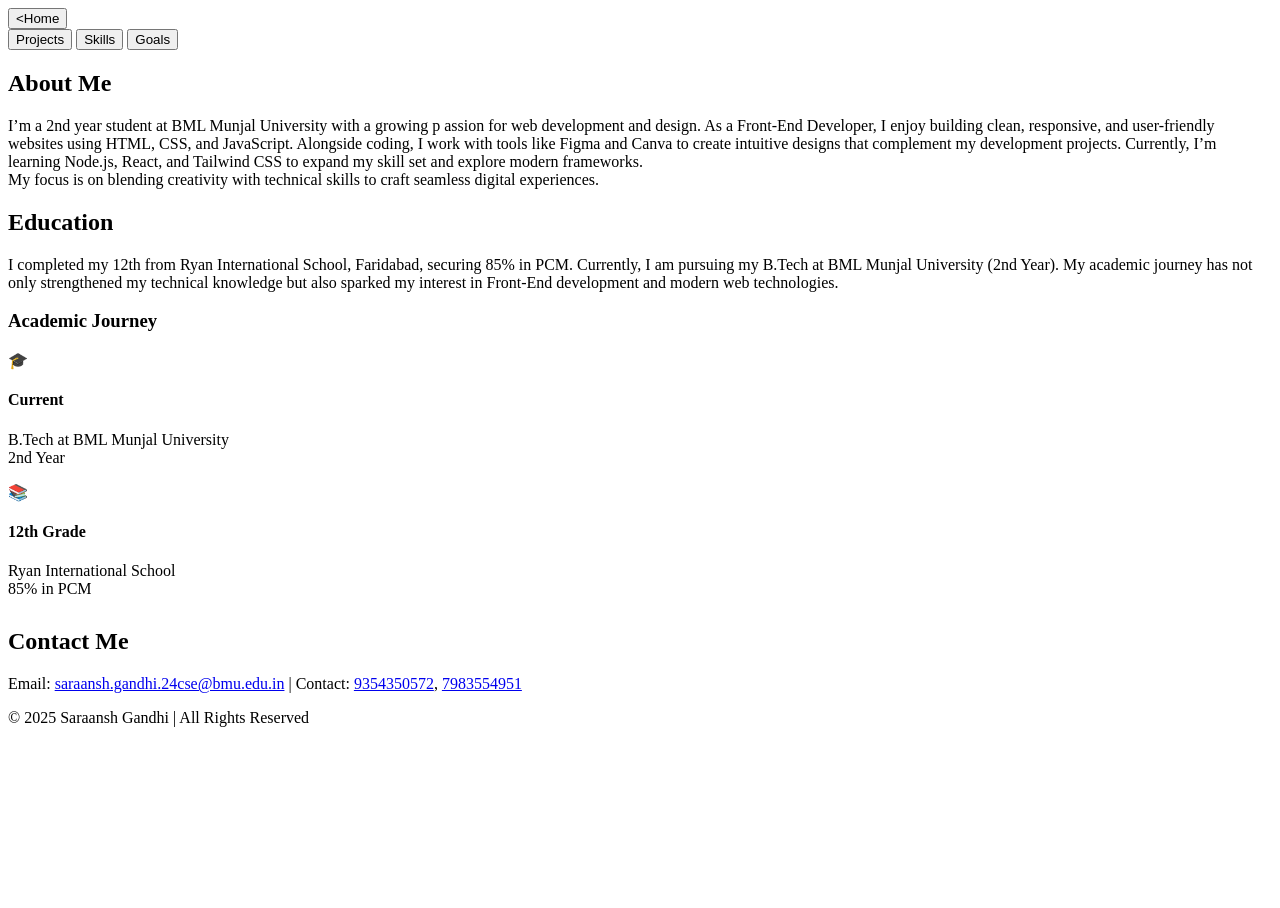
==== About-me.html @ b0785ec8 "Add files via upload" ====
<!DOCTYPE html>
<html lang="en">

<head>
  <meta charset="UTF-8">
  <meta name="viewport" content="width=device-width, initial-scale=1.0">
  <title>About Me - Saraansh Gandhi</title>
  <link rel="stylesheet" href="CSS/About-me.css">
  <style>
    html, body {
      height: 100%;
    }
  </style>
</head>

<body>
  <header>
    <div class="Header-Sec">
      <div class="left-side">
        <button class="nav-btn home"> &lt;Home </button>
      </div>
      <div class="right-side">
        <button class="nav-btn project">Projects</button>
        <button class="nav-btn skill">Skills</button>
        <button class="nav-btn goal">Goals</button>
      </div>
    </div>
  </header>

  <div class="middle-section">
    <h2>About Me</h2>
    <p>
      I’m a 2nd year student at BML Munjal University with a growing p  assion for web development and design. As a <span class="highlight">Front-End Developer</span>, I enjoy building clean, responsive, and user-friendly websites using HTML, CSS, and <span class="highlight">JavaScript</span>. 
      Alongside coding, I work with tools like <span class="UI">Figma and Canva</span> to create intuitive designs that complement my development projects. Currently, I’m learning <span class="highlight">Node.js, React, and Tailwind CSS</span> to expand my skill set and explore modern frameworks. <br>
      My focus is on blending creativity with technical skills to craft seamless digital experiences.
    </p>

    <h2>Education</h2>
    <p>
      I completed my 12th from Ryan International School, Faridabad, securing <span class="highlight">85%</span> in PCM. 
      Currently, I am pursuing my B.Tech at BML Munjal University (2nd Year). My academic journey has not only strengthened my technical knowledge but also sparked my interest in Front-End development and modern web technologies.
    </p>

    <!-- ✅ Education Cards Section -->
    <div class="education-section" style="margin-bottom: 30px;">
      <h3>Academic Journey</h3>
      <div class="edu-grid">
        <div class="edu-card">
          <div class="edu-icon">🎓</div>
          <h4>Current</h4>
          <p>B.Tech at BML Munjal University<br>2nd Year</p>
        </div>
        <div class="edu-card">
          <div class="edu-icon">📚</div>
          <h4>12th Grade</h4>
          <p>Ryan International School<br>85% in PCM</p>
        </div>
      </div>
    </div>
  </div>

  <!-- Footer -->
  <footer class="footer">
    <h2>Contact Me</h2>
    <p style="margin-top: 20px;">
      Email: <a href="mailto:saraansh.gandhi.24cse@bmu.edu.in">saraansh.gandhi.24cse@bmu.edu.in</a> |
      Contact: <a href="tel:+919354350572">9354350572</a>, <a href="tel:+917983554951">7983554951</a>
    </p>
    <p class="footer-copy">© 2025 Saraansh Gandhi | All Rights Reserved</p>
  </footer>

  <script src="JS/about.js"></script>
</body>
</html>
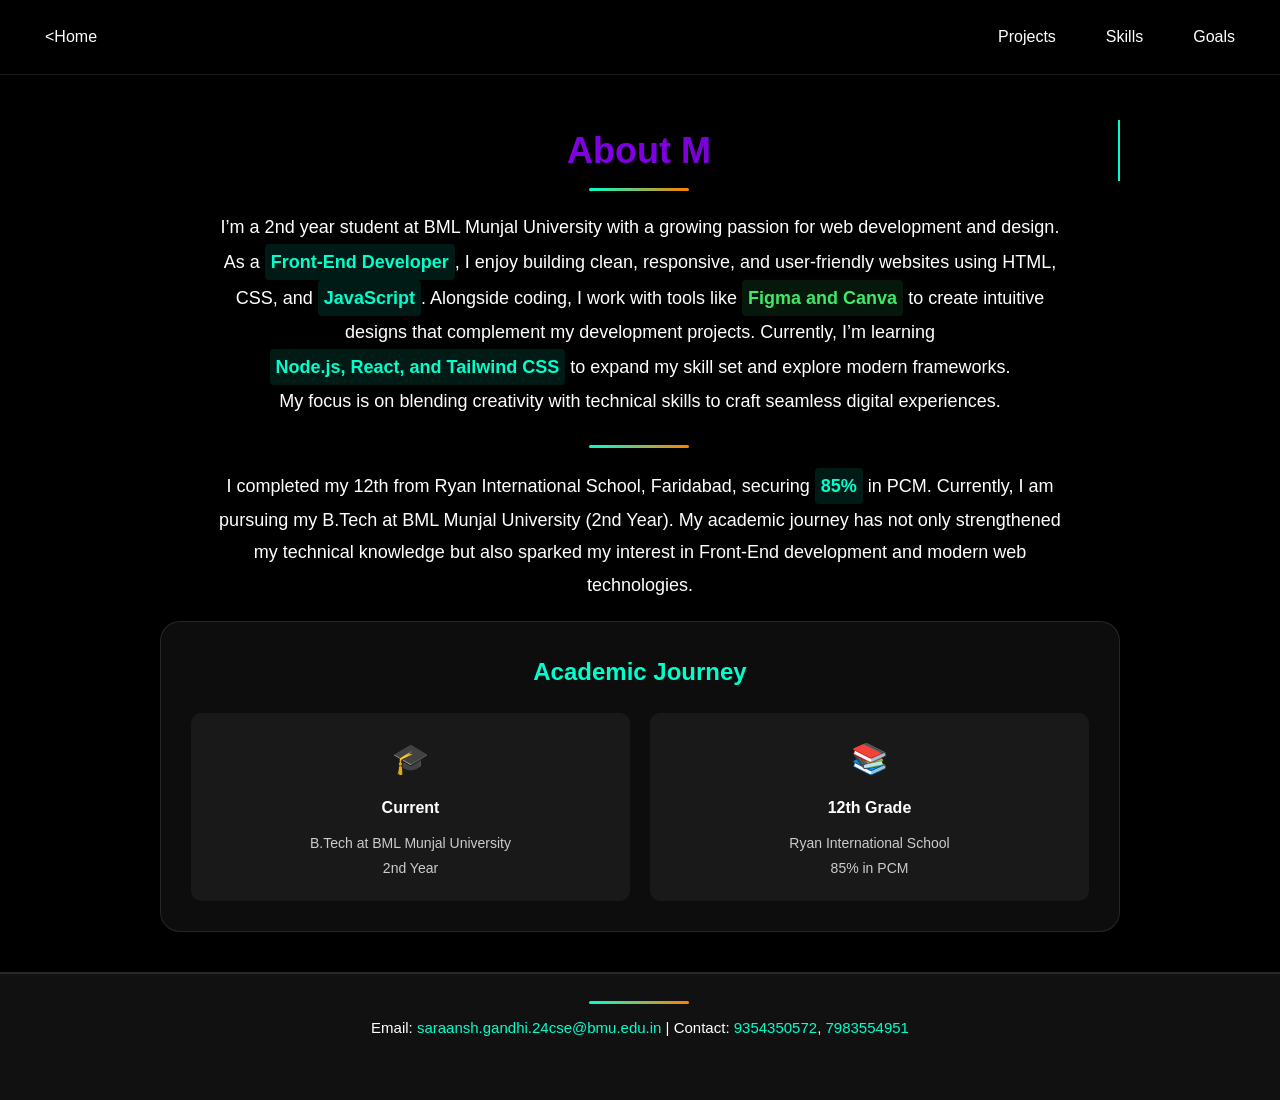
==== commit 8492852f: "Update About-me.html" ====
--- a/About-me.html
+++ b/About-me.html
@@ -5,7 +5,7 @@
   <meta charset="UTF-8">
   <meta name="viewport" content="width=device-width, initial-scale=1.0">
   <title>About Me - Saraansh Gandhi</title>
-  <link rel="stylesheet" href="CSS/About-me.css">
+  <link rel="stylesheet" href="About-me.css">
   <style>
     html, body {
       height: 100%;
@@ -30,7 +30,7 @@
   <div class="middle-section">
     <h2>About Me</h2>
     <p>
-      I’m a 2nd year student at BML Munjal University with a growing p  assion for web development and design. As a <span class="highlight">Front-End Developer</span>, I enjoy building clean, responsive, and user-friendly websites using HTML, CSS, and <span class="highlight">JavaScript</span>. 
+      I’m a 2nd year student at BML Munjal University with a growing passion for web development and design. As a <span class="highlight">Front-End Developer</span>, I enjoy building clean, responsive, and user-friendly websites using HTML, CSS, and <span class="highlight">JavaScript</span>. 
       Alongside coding, I work with tools like <span class="UI">Figma and Canva</span> to create intuitive designs that complement my development projects. Currently, I’m learning <span class="highlight">Node.js, React, and Tailwind CSS</span> to expand my skill set and explore modern frameworks. <br>
       My focus is on blending creativity with technical skills to craft seamless digital experiences.
     </p>
@@ -69,6 +69,6 @@
     <p class="footer-copy">© 2025 Saraansh Gandhi | All Rights Reserved</p>
   </footer>
 
-  <script src="JS/about.js"></script>
+  <script src="about.js"></script>
 </body>
 </html>
--- a/About-me.css
+++ b/About-me.css
@@ -0,0 +1,359 @@
+* {
+    margin: 0;
+    padding: 0;
+    box-sizing: border-box;
+}
+
+body {
+    font-family: "Segoe UI", Roboto, sans-serif;
+    background-color: #000;
+    color: #fff;
+    line-height: 1.7;
+    overflow-x: hidden;
+    padding-top: 80px;
+    opacity: 0;
+    transition: opacity 0.5s ease;
+}
+
+.Header-Sec {
+    display: flex;
+    justify-content: space-between;
+    align-items: center;
+    padding: 20px 30px;
+    position: fixed;
+    top: 0;
+    left: 0;
+    right: 0;
+    background-color: rgba(0, 0, 0, 0.95);
+    backdrop-filter: blur(10px);
+    z-index: 1000;
+    border-bottom: 1px solid rgba(255, 255, 255, 0.1);
+}
+
+.left-side {
+    display: flex;
+}
+
+.right-side {
+    display: flex;
+    gap: 20px;
+}
+
+.nav-btn {
+    background: none;
+    border: none;
+    color: #fff;
+    font-size: 16px;
+    cursor: pointer;
+    padding: 8px 15px;
+    border-radius: 6px;
+    transition: all 0.3s ease;
+    position: relative;
+    overflow: hidden;
+}
+
+.nav-btn::before {
+    content: '';
+    position: absolute;
+    top: 0;
+    left: -100%;
+    width: 100%;
+    height: 100%;
+    background: linear-gradient(90deg, transparent, rgba(255, 255, 255, 0.2), transparent);
+    transition: left 0.5s ease;
+}
+
+.nav-btn:hover::before {
+    left: 100%;
+}
+
+.nav-btn:hover {
+    transform: scale(1.1);
+    color: #00ffcc;
+    background: rgba(255, 255, 255, 0.1);
+    box-shadow: 0 5px 15px rgba(0, 255, 204, 0.3);
+}
+
+.middle-section {
+    max-width: 1000px;
+    margin: 0 auto;
+    /* FIX: Removed bottom padding (40px) to eliminate large space after content */
+    padding: 40px 20px 0 20px; 
+    opacity: 0;
+    transform: translateY(30px);
+    transition: all 0.8s ease;
+}
+
+h2 {
+    font-weight: 700;
+    display: flex;
+    font-size: 36px;
+    justify-content: center;
+    margin-bottom: 30px;
+    background: linear-gradient(
+        270deg,
+        #ff0000,
+        #ff7f00,
+        #ffff00,
+        #00ff00,
+        #0000ff,
+        #4b0082,
+        #8f00ff
+    );
+    background-size: 1200% 1200%;
+    -webkit-background-clip: text;
+    background-clip: text;
+    -webkit-text-fill-color: transparent;
+    animation: gradientMove 7s linear infinite, scalePulse 3s ease-in-out infinite;
+    position: relative;
+}
+
+h2::after {
+    content: '';
+    position: absolute;
+    bottom: -10px;
+    left: 50%;
+    transform: translateX(-50%);
+    width: 100px;
+    height: 3px;
+    background: linear-gradient(90deg, #00ffcc, #ff7f00);
+    border-radius: 2px;
+    animation: expandLine 1s ease-out forwards;
+}
+
+@keyframes expandLine {
+    from {
+        width: 0;
+    }
+    to {
+        width: 100px;
+    }
+}
+
+p {
+    justify-content: center;
+    align-items: center;
+    text-align: center;
+    font-size: 18px;
+    margin: 30px 50px 20px 50px;
+    line-height: 1.8;
+    opacity: 0;
+    transform: translateY(20px);
+    transition: all 0.6s ease;
+}
+
+.middle-section p:last-of-type {
+    margin-bottom: 0;
+}
+
+.highlight {
+    display: inline-flex;
+    color: #00ffcc;
+    font-weight: 600;
+    padding: 2px 6px;
+    border-radius: 4px;
+    background: rgba(0, 255, 204, 0.1);
+    transition: all 0.3s ease;
+    cursor: pointer;
+}
+
+.highlight:hover {
+    background: rgba(0, 255, 204, 0.2);
+    transform: scale(1.05);
+    box-shadow: 0 2px 8px rgba(0, 255, 204, 0.3);
+}
+
+.UI {
+    display: inline-flex;
+    color: rgb(64, 232, 106);
+    font-weight: 600;
+    padding: 2px 6px;
+    border-radius: 4px;
+    background: rgba(64, 232, 106, 0.1);
+    transition: all 0.3s ease;
+    cursor: pointer;
+}
+
+.UI:hover {
+    background: rgba(64, 232, 106, 0.2);
+    transform: scale(1.05);
+    box-shadow: 0 2px 8px rgba(64, 232, 106, 0.3);
+}
+
+/* REMOVED: Floating background elements/animation from CSS to fix stretching */
+/* REMOVED: @keyframes float */
+
+.skills-highlight {
+    display: grid;
+    grid-template-columns: repeat(auto-fit, minmax(250px, 1fr));
+    gap: 20px;
+    margin: 40px 0;
+}
+
+.skill-card {
+    background: rgba(255, 255, 255, 0.05);
+    border-radius: 15px;
+    padding: 25px;
+    text-align: center;
+    border: 1px solid rgba(255, 255, 255, 0.1);
+    transition: all 0.3s ease;
+    cursor: pointer;
+}
+
+.skill-card:hover {
+    transform: translateY(-5px) scale(1.02);
+    background: rgba(255, 255, 255, 0.08);
+    box-shadow: 0 15px 30px rgba(0, 255, 204, 0.1);
+}
+
+.skill-icon {
+    font-size: 40px;
+    margin-bottom: 15px;
+    display: block;
+}
+
+.skill-card h3 {
+    font-size: 18px;
+    color: #00ffcc;
+    margin-bottom: 10px;
+}
+
+.skill-card p {
+    font-size: 14px;
+    color: #ccc;
+    margin: 0;
+}
+
+@keyframes gradientMove {
+    0% {
+        background-position: 0% 50%;
+    }
+    100% {
+        background-position: 100% 50%;
+    }
+}
+
+@keyframes scalePulse {
+    0%,
+    100% {
+        transform: scale(1);
+    }
+    50% {
+        transform: scale(1.05);
+    }
+}
+
+/* Responsive */
+@media (max-width: 768px) {
+    h2 {
+        font-size: 28px;
+    }
+    p {
+        margin: 20px 20px 15px 20px;
+        font-size: 16px;
+    }
+    .skills-highlight {
+        grid-template-columns: 1fr;
+        gap: 15px;
+    }
+    .education-section {
+        margin: 20px 10px 0 10px;
+        padding: 20px;
+    }
+    .middle-section {
+        padding: 30px 15px 0 15px; /* Also reduced padding bottom here */
+    }
+}
+
+/* Animations */
+.animate-in {
+    opacity: 1 !important;
+    transform: translateY(0) !important;
+}
+.stagger-1 {
+    transition-delay: 0.1s;
+}
+.stagger-2 {
+    transition-delay: 0.2s;
+}
+.stagger-3 {
+    transition-delay: 0.3s;
+}
+.stagger-4 {
+    transition-delay: 0.4s;
+}
+
+/* Consolidated Education section style */
+.education-section {
+    background: rgba(255, 255, 255, 0.05);
+    border-radius: 20px;
+    padding: 30px;
+    /* FIX: Added 25px bottom margin here */
+    margin: 20px 0 25px 0; 
+    border: 1px solid rgba(255, 255, 255, 0.1);
+    backdrop-filter: blur(10px);
+    transition: all 0.3s ease;
+}
+
+.education-section:hover {
+    transform: translateY(-5px);
+    box-shadow: 0 20px 40px rgba(0, 255, 204, 0.1);
+    border-color: rgba(0, 255, 204, 0.3);
+}
+
+.education-section h3 {
+    color: #00ffcc;
+    text-align: center;
+    margin-bottom: 20px;
+    font-size: 24px;
+}
+
+.edu-grid {
+    display: grid;
+    grid-template-columns: repeat(auto-fit, minmax(250px, 1fr));
+    gap: 20px;
+}
+
+.edu-card {
+    text-align: center;
+    padding: 20px;
+    background: rgba(255, 255, 255, 0.05);
+    border-radius: 10px;
+    transition: all 0.3s ease;
+}
+
+.edu-card:hover {
+    transform: translateY(-5px) scale(1.02);
+    background: rgba(255, 255, 255, 0.08);
+    box-shadow: 0 15px 30px rgba(0, 255, 204, 0.1);
+}
+
+.edu-icon {
+    font-size: 30px;
+    margin-bottom: 10px;
+}
+
+.edu-card h4 {
+    color: #fff;
+    margin-bottom: 10px;
+}
+
+.edu-card p {
+    margin: 0;
+    font-size: 14px;
+    color: #ccc;
+}
+
+.footer {
+  background: #111;
+  color: white;
+  text-align: center;
+  padding: 20px;
+  margin-top: 40px;
+  border-top: 2px solid rgba(255,255,255,0.1);
+}
+.footer h2 { font-size: 20px; margin-bottom: 10px; }
+.footer p { margin: 6px 0; font-size: 15px; }
+.footer a { color: #00ffcc; text-decoration: none; transition: color 0.3s ease; }
+.footer a:hover { color: #ff7f00; }
+.footer-copy { font-size: 13px; color: #aaa; margin-top: 8px; }
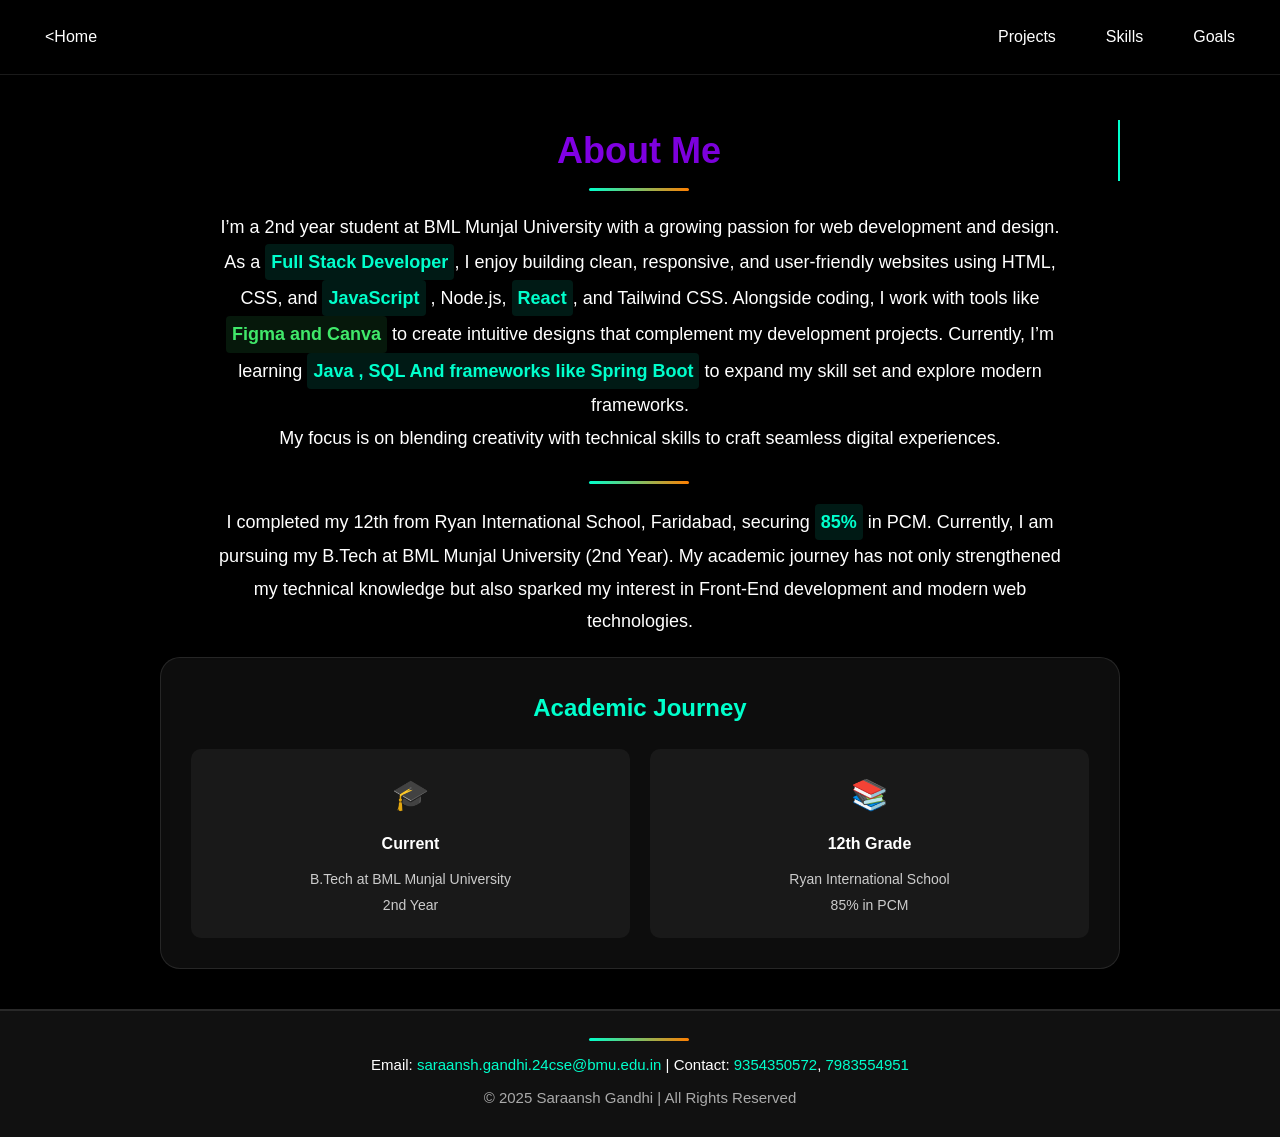
==== commit 21ee4bba: "updated on 25th feb 2026" ====
--- a/About-me.html
+++ b/About-me.html
@@ -5,7 +5,7 @@
   <meta charset="UTF-8">
   <meta name="viewport" content="width=device-width, initial-scale=1.0">
   <title>About Me - Saraansh Gandhi</title>
-  <link rel="stylesheet" href="About-me.css">
+  <link rel="stylesheet" href="CSS/About-me.css">
   <style>
     html, body {
       height: 100%;
@@ -30,10 +30,10 @@
   <div class="middle-section">
     <h2>About Me</h2>
     <p>
-      I’m a 2nd year student at BML Munjal University with a growing passion for web development and design. As a <span class="highlight">Front-End Developer</span>, I enjoy building clean, responsive, and user-friendly websites using HTML, CSS, and <span class="highlight">JavaScript</span>. 
-      Alongside coding, I work with tools like <span class="UI">Figma and Canva</span> to create intuitive designs that complement my development projects. Currently, I’m learning <span class="highlight">Node.js, React, and Tailwind CSS</span> to expand my skill set and explore modern frameworks. <br>
+      I’m a 2nd year student at BML Munjal University with a growing passion for web development and design. As a <span class="highlight">Full Stack Developer</span>, I enjoy building clean, responsive, and user-friendly websites using HTML, CSS, and <span class="highlight">JavaScript</span> , Node.js, <span class="highlight">React</span>, and Tailwind CSS.
+      Alongside coding, I work with tools like <span class="UI">Figma and Canva</span> to create intuitive designs that complement my development projects. Currently, I’m learning <span class="highlight">Java , SQL And frameworks like Spring Boot</span> to expand my skill set and explore modern frameworks. <br>
       My focus is on blending creativity with technical skills to craft seamless digital experiences.
-    </p>
+    </span>
 
     <h2>Education</h2>
     <p>
@@ -69,6 +69,6 @@
     <p class="footer-copy">© 2025 Saraansh Gandhi | All Rights Reserved</p>
   </footer>
 
-  <script src="about.js"></script>
+  <script src="JS/about.js"></script>
 </body>
 </html>
--- a/CSS/About-me.css
+++ b/CSS/About-me.css
@@ -0,0 +1,359 @@
+* {
+    margin: 0;
+    padding: 0;
+    box-sizing: border-box;
+}
+
+body {
+    font-family: "Segoe UI", Roboto, sans-serif;
+    background-color: #000;
+    color: #fff;
+    line-height: 1.7;
+    overflow-x: hidden;
+    padding-top: 80px;
+    opacity: 0;
+    transition: opacity 0.5s ease;
+}
+
+.Header-Sec {
+    display: flex;
+    justify-content: space-between;
+    align-items: center;
+    padding: 20px 30px;
+    position: fixed;
+    top: 0;
+    left: 0;
+    right: 0;
+    background-color: rgba(0, 0, 0, 0.95);
+    backdrop-filter: blur(10px);
+    z-index: 1000;
+    border-bottom: 1px solid rgba(255, 255, 255, 0.1);
+}
+
+.left-side {
+    display: flex;
+}
+
+.right-side {
+    display: flex;
+    gap: 20px;
+}
+
+.nav-btn {
+    background: none;
+    border: none;
+    color: #fff;
+    font-size: 16px;
+    cursor: pointer;
+    padding: 8px 15px;
+    border-radius: 6px;
+    transition: all 0.3s ease;
+    position: relative;
+    overflow: hidden;
+}
+
+.nav-btn::before {
+    content: '';
+    position: absolute;
+    top: 0;
+    left: -100%;
+    width: 100%;
+    height: 100%;
+    background: linear-gradient(90deg, transparent, rgba(255, 255, 255, 0.2), transparent);
+    transition: left 0.5s ease;
+}
+
+.nav-btn:hover::before {
+    left: 100%;
+}
+
+.nav-btn:hover {
+    transform: scale(1.1);
+    color: #00ffcc;
+    background: rgba(255, 255, 255, 0.1);
+    box-shadow: 0 5px 15px rgba(0, 255, 204, 0.3);
+}
+
+.middle-section {
+    max-width: 1000px;
+    margin: 0 auto;
+    /* FIX: Removed bottom padding (40px) to eliminate large space after content */
+    padding: 40px 20px 0 20px; 
+    opacity: 0;
+    transform: translateY(30px);
+    transition: all 0.8s ease;
+}
+
+h2 {
+    font-weight: 700;
+    display: flex;
+    font-size: 36px;
+    justify-content: center;
+    margin-bottom: 30px;
+    background: linear-gradient(
+        270deg,
+        #ff0000,
+        #ff7f00,
+        #ffff00,
+        #00ff00,
+        #0000ff,
+        #4b0082,
+        #8f00ff
+    );
+    background-size: 1200% 1200%;
+    -webkit-background-clip: text;
+    background-clip: text;
+    -webkit-text-fill-color: transparent;
+    animation: gradientMove 7s linear infinite, scalePulse 3s ease-in-out infinite;
+    position: relative;
+}
+
+h2::after {
+    content: '';
+    position: absolute;
+    bottom: -10px;
+    left: 50%;
+    transform: translateX(-50%);
+    width: 100px;
+    height: 3px;
+    background: linear-gradient(90deg, #00ffcc, #ff7f00);
+    border-radius: 2px;
+    animation: expandLine 1s ease-out forwards;
+}
+
+@keyframes expandLine {
+    from {
+        width: 0;
+    }
+    to {
+        width: 100px;
+    }
+}
+
+p {
+    justify-content: center;
+    align-items: center;
+    text-align: center;
+    font-size: 18px;
+    margin: 30px 50px 20px 50px;
+    line-height: 1.8;
+    opacity: 0;
+    transform: translateY(20px);
+    transition: all 0.6s ease;
+}
+
+.middle-section p:last-of-type {
+    margin-bottom: 0;
+}
+
+.highlight {
+    display: inline-flex;
+    color: #00ffcc;
+    font-weight: 600;
+    padding: 2px 6px;
+    border-radius: 4px;
+    background: rgba(0, 255, 204, 0.1);
+    transition: all 0.3s ease;
+    cursor: pointer;
+}
+
+.highlight:hover {
+    background: rgba(0, 255, 204, 0.2);
+    transform: scale(1.05);
+    box-shadow: 0 2px 8px rgba(0, 255, 204, 0.3);
+}
+
+.UI {
+    display: inline-flex;
+    color: rgb(64, 232, 106);
+    font-weight: 600;
+    padding: 2px 6px;
+    border-radius: 4px;
+    background: rgba(64, 232, 106, 0.1);
+    transition: all 0.3s ease;
+    cursor: pointer;
+}
+
+.UI:hover {
+    background: rgba(64, 232, 106, 0.2);
+    transform: scale(1.05);
+    box-shadow: 0 2px 8px rgba(64, 232, 106, 0.3);
+}
+
+/* REMOVED: Floating background elements/animation from CSS to fix stretching */
+/* REMOVED: @keyframes float */
+
+.skills-highlight {
+    display: grid;
+    grid-template-columns: repeat(auto-fit, minmax(250px, 1fr));
+    gap: 20px;
+    margin: 40px 0;
+}
+
+.skill-card {
+    background: rgba(255, 255, 255, 0.05);
+    border-radius: 15px;
+    padding: 25px;
+    text-align: center;
+    border: 1px solid rgba(255, 255, 255, 0.1);
+    transition: all 0.3s ease;
+    cursor: pointer;
+}
+
+.skill-card:hover {
+    transform: translateY(-5px) scale(1.02);
+    background: rgba(255, 255, 255, 0.08);
+    box-shadow: 0 15px 30px rgba(0, 255, 204, 0.1);
+}
+
+.skill-icon {
+    font-size: 40px;
+    margin-bottom: 15px;
+    display: block;
+}
+
+.skill-card h3 {
+    font-size: 18px;
+    color: #00ffcc;
+    margin-bottom: 10px;
+}
+
+.skill-card p {
+    font-size: 14px;
+    color: #ccc;
+    margin: 0;
+}
+
+@keyframes gradientMove {
+    0% {
+        background-position: 0% 50%;
+    }
+    100% {
+        background-position: 100% 50%;
+    }
+}
+
+@keyframes scalePulse {
+    0%,
+    100% {
+        transform: scale(1);
+    }
+    50% {
+        transform: scale(1.05);
+    }
+}
+
+/* Responsive */
+@media (max-width: 768px) {
+    h2 {
+        font-size: 28px;
+    }
+    p {
+        margin: 20px 20px 15px 20px;
+        font-size: 16px;
+    }
+    .skills-highlight {
+        grid-template-columns: 1fr;
+        gap: 15px;
+    }
+    .education-section {
+        margin: 20px 10px 0 10px;
+        padding: 20px;
+    }
+    .middle-section {
+        padding: 30px 15px 0 15px; /* Also reduced padding bottom here */
+    }
+}
+
+/* Animations */
+.animate-in {
+    opacity: 1 !important;
+    transform: translateY(0) !important;
+}
+.stagger-1 {
+    transition-delay: 0.1s;
+}
+.stagger-2 {
+    transition-delay: 0.2s;
+}
+.stagger-3 {
+    transition-delay: 0.3s;
+}
+.stagger-4 {
+    transition-delay: 0.4s;
+}
+
+/* Consolidated Education section style */
+.education-section {
+    background: rgba(255, 255, 255, 0.05);
+    border-radius: 20px;
+    padding: 30px;
+    /* FIX: Added 25px bottom margin here */
+    margin: 20px 0 25px 0; 
+    border: 1px solid rgba(255, 255, 255, 0.1);
+    backdrop-filter: blur(10px);
+    transition: all 0.3s ease;
+}
+
+.education-section:hover {
+    transform: translateY(-5px);
+    box-shadow: 0 20px 40px rgba(0, 255, 204, 0.1);
+    border-color: rgba(0, 255, 204, 0.3);
+}
+
+.education-section h3 {
+    color: #00ffcc;
+    text-align: center;
+    margin-bottom: 20px;
+    font-size: 24px;
+}
+
+.edu-grid {
+    display: grid;
+    grid-template-columns: repeat(auto-fit, minmax(250px, 1fr));
+    gap: 20px;
+}
+
+.edu-card {
+    text-align: center;
+    padding: 20px;
+    background: rgba(255, 255, 255, 0.05);
+    border-radius: 10px;
+    transition: all 0.3s ease;
+}
+
+.edu-card:hover {
+    transform: translateY(-5px) scale(1.02);
+    background: rgba(255, 255, 255, 0.08);
+    box-shadow: 0 15px 30px rgba(0, 255, 204, 0.1);
+}
+
+.edu-icon {
+    font-size: 30px;
+    margin-bottom: 10px;
+}
+
+.edu-card h4 {
+    color: #fff;
+    margin-bottom: 10px;
+}
+
+.edu-card p {
+    margin: 0;
+    font-size: 14px;
+    color: #ccc;
+}
+
+.footer {
+  background: #111;
+  color: white;
+  text-align: center;
+  padding: 20px;
+  margin-top: 40px;
+  border-top: 2px solid rgba(255,255,255,0.1);
+}
+.footer h2 { font-size: 20px; margin-bottom: 10px; }
+.footer p { margin: 6px 0; font-size: 15px; }
+.footer a { color: #00ffcc; text-decoration: none; transition: color 0.3s ease; }
+.footer a:hover { color: #ff7f00; }
+.footer-copy { font-size: 13px; color: #aaa; margin-top: 8px; }
